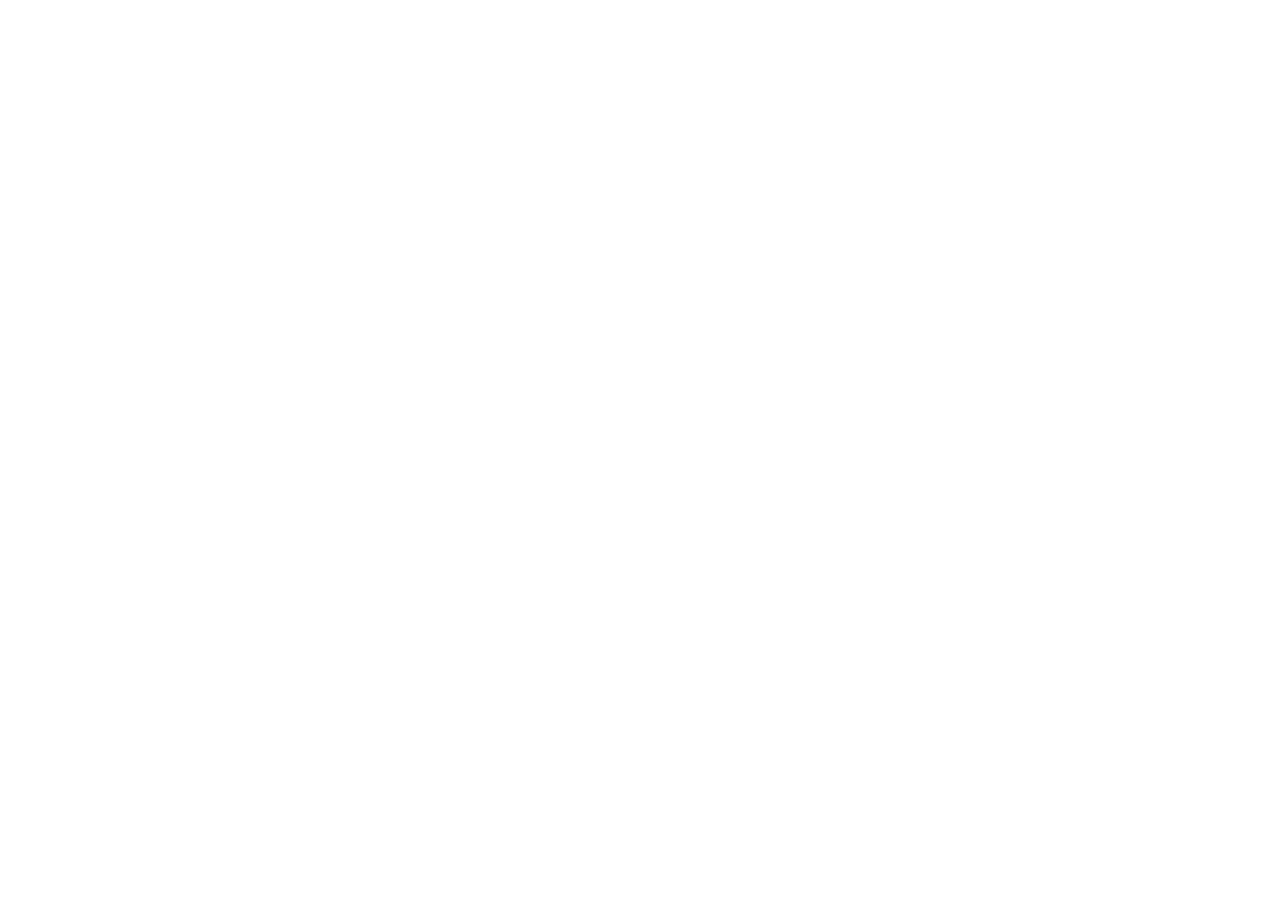
==== ABC Learning English.html @ a60bb578 "Add files via upload" ====
<!DOCTYPE html>
<html lang="en">

</body>
</html>
<head>
    <meta charset="UTF-8">
    <meta name="viewport" content="width=device-width, initial-scale=1.0">
    <title id="title">ABC Learning English

</title>
    <link rel="stylesheet" href="style.css">
<link rel="stylesheet" type="text/css" href="style.css" />
<script type="text/javascript" src="liveca1.js"></script>
</head>
<body>
    <div class="top-bar"></div>
    <div id="player">
        <div id="ytplayer"></div>
    </div>
    </script>
</body>
---- style.css ----
*{
    box-sizing: border-box;
}

@font-face {
font-family: 'Lato';
src: url('./font/Lato-Regular.ttf');
font-weight: normal;
font-style: normal;
}


.
}

	<style>
    /* Video player styles */
    #player {
        position: relative;
        width: 100%;
        height: 0;
        padding-bottom: 56.25%;
        overflow: hidden;
    }

		#player.playing:before {
			content: "";
			position: absolute;
			top: 0;
			left: 0;
			width: 100%;
			height: 100%;
			background: rgba(0, 0, 0, 0.01);
			z-index: ;
		}
		
		
	#ytplayer {
        position: absolute;
        top: 0;
        left: 0;
        width: 100%;
        height: 100%;
        z-index: 0;
    }

    /* Top bar styles */
    .top-bar {
        position: absolute;
        top: 0;
        left: 0;
        width: 100%;
        height: 70px;
        background-color: #FFFFFF00;
        z-index: 1;
    }
---- style.css ----
*{
    box-sizing: border-box;
}

@font-face {
font-family: 'Lato';
src: url('./font/Lato-Regular.ttf');
font-weight: normal;
font-style: normal;
}


.
}

	<style>
    /* Video player styles */
    #player {
        position: relative;
        width: 100%;
        height: 0;
        padding-bottom: 56.25%;
        overflow: hidden;
    }

		#player.playing:before {
			content: "";
			position: absolute;
			top: 0;
			left: 0;
			width: 100%;
			height: 100%;
			background: rgba(0, 0, 0, 0.01);
			z-index: ;
		}
		
		
	#ytplayer {
        position: absolute;
        top: 0;
        left: 0;
        width: 100%;
        height: 100%;
        z-index: 0;
    }

    /* Top bar styles */
    .top-bar {
        position: absolute;
        top: 0;
        left: 0;
        width: 100%;
        height: 70px;
        background-color: #FFFFFF00;
        z-index: 1;
    }
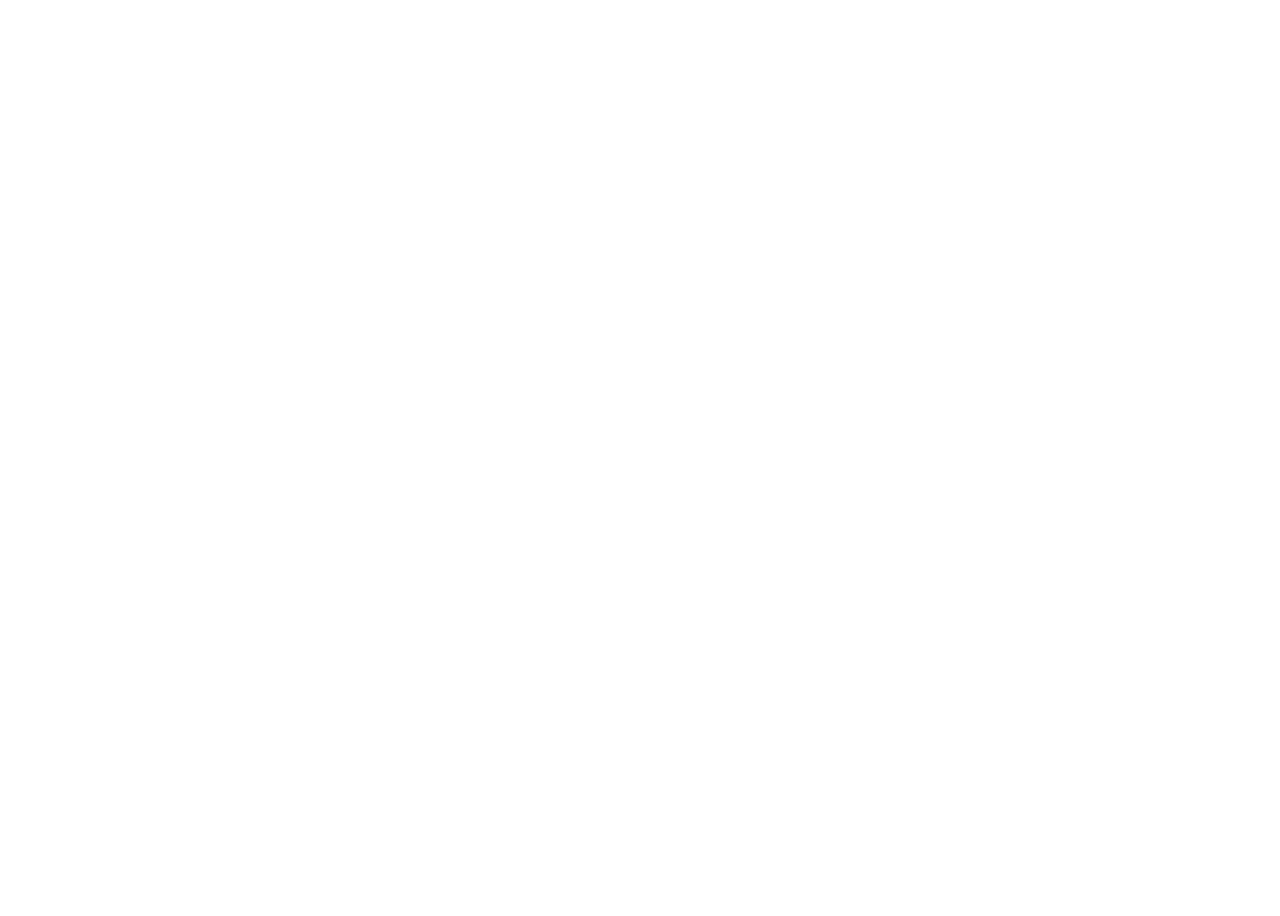
==== commit 1b2caf21: "Update ABC Learning English.html" ====
--- a/ABC Learning English.html
+++ b/ABC Learning English.html
@@ -10,7 +10,7 @@
 
 </title>
     <link rel="stylesheet" href="style.css">
-<link rel="stylesheet" type="text/css" href="style.css" />
+<link rel="stylesheet" type="text/css" href="style10.css" />
 <script type="text/javascript" src="liveca1.js"></script>
 </head>
 <body>
--- a/style.css
+++ b/style.css
@@ -8,50 +8,236 @@
 font-weight: normal;
 font-style: normal;
 }
-
+  
+body{
+    height: 100vh;
+    widows: 90vh;
+    overflow: scroll;
+    font-family: 'Lato',sans-serif;
+    display: flex;
+    font-weight: 700;
+    align-items: center;
+    justify-content: center;
+    color: #555;
+    background: url(data1/images/5.PNG);
+	background-size: cover;
+}
 
 .
 }
 
-	<style>
-    /* Video player styles */
-    #player {
-        position: relative;
-        width: 100%;
-        height: 0;
-        padding-bottom: 56.25%;
-        overflow: hidden;
-    }
-
-		#player.playing:before {
-			content: "";
-			position: absolute;
-			top: 0;
-			left: 0;
-			width: 100%;
-			height: 100%;
-			background: rgba(0, 0, 0, 0.01);
-			z-index: ;
-		}
-		
-		
-	#ytplayer {
-        position: absolute;
-        top: 0;
-        left: 0;
-        width: 100%;
-        height: 100%;
-        z-index: 0;
-    }
-
-    /* Top bar styles */
-    .top-bar {
-        position: absolute;
-        top: 0;
-        left: 0;
-        width: 100%;
-        height: 70px;
-        background-color: #FFFFFF00;
-        z-index: 1;
-    }
-	+.logo{
+    width: 100px ;
+    height: 100px;
+    border-radius: 50%;
+    margin: 0 auto;
+    justify-content: center;
+    align-items: center;
+    display: flex;
+    box-shadow: 0px 0px 2px #00DD80, 0px 0px 0px 5px #ecf0f3, 8px 8px 15px #a7aaaf, -8px -8px 15px #ffffff;
+}
+
+.logo img{
+    width: 120px;
+    height: 120px;
+}
+
+.title{
+    text-align: center;
+    font-size: 58px;
+    padding-top: px;
+    letter-spacing: 0.5px;
+	color: #ffffff;
+}
+
+.sub-title{
+    font-size: 102px;
+    text-align: center;
+    padding-top: 5px;
+}
+
+.custom-fields{
+    width: 100%;
+    padding: 20px 50px 5px 50px;
+}
+
+.custom-fields input{
+    outline: none;
+    border: none;
+    background: none;
+    font-size: 15px;
+    color: #5kjh55;
+    padding: 20px 0px 20px 60px;
+}
+
+.username-field, .password-field{
+    margin-bottom: 25px;
+    border-radius: 30px;
+    padding: 0px 0px 0px 7px;
+    box-shadow: inset 50px 50px 50px #ffffff, inset -50px -50px 50px #ffffff;
+}
+   /*bouton login ici*/
+.btn-submit{
+        outline: none;
+    border: none;
+    cursor: pointer;
+    width: 20%;
+    height: 50px;
+    border-radius: 100px;
+    font-size: 15px;
+    font-weight: 700;
+    font-family: 'Lato', sans-serif;
+    color: #fff;
+    text-align: center;
+    background-color: #CF800212;
+    box-shadow: 3px 3px 8px #FFFFFF, -6px -6px 8px #ffffff;
+}
+
+.btn-submit:hover{
+    background-color: #CF8002;
+}
+
+.btn-submit:active{
+    background-color: #585C5C;
+}
+
+.btn-logout{
+    outline: none;
+    border: none;
+    cursor: pointer;
+    width: 100%;
+    height: 40px;
+    border-radius: 30px;
+    font-size: 15px;
+    font-weight: 700;
+    font-family: 'Lato', sans-serif;
+    color: #fff;
+    text-align: center;
+    background-color: #f55252;
+    margin-top: 10px;
+    box-shadow: 3px 3px 8px #b1b1b1, -6px -6px 8px #ffffff;
+}
+
+.btn-logout:hover{
+    background-color: #ff4848;
+}
+
+.btn-logout:active{
+    background-color: #eb5c5c;
+}
+
+.link{
+    text-align: center;
+    margin-top: 10px;
+	color: #f2f2f2;
+}
+
+.link a{
+    color: #aaa;
+    text-decoration: none;
+    font-size: 17px;
+}
+
+.btn-container{
+    width: 100%;
+    padding: 30px 5px 5px 5px;
+    display: flex;
+    flex-direction: row;
+    flex-wrap: wrap;
+    justify-content: space-between;
+}
+
+.btn-container .btn-option{
+    outline: none;
+    border: none;
+    cursor: pointer;
+    width: 40%;
+    height: 40px;
+    border-radius: 30px;
+    font-size: 15px;
+    font-weight: 700;
+    font-family: 'Lato', sans-serif;
+    color: #fff;
+    text-align: center;
+    background-color: #191041;
+    box-shadow: 3px 3px 8px #, -6px -6px 8px #;
+}
+
+/* .horizontal-scroll-wrapper {
+    width: 20px;
+    height: 20px;
+    overflow-y: auto;
+    overflow-x: hidden;
+    transform:rotate(-90deg) translateY(-100px);
+    transform-origin: right top;
+  }
+
+  .horizontal-scroll-wrapper > div {
+    width: 20px;
+    height: 20px;
+    transform: rotate(90deg);
+    transform-origin: right top; 
+  } */
+
+  .menu-items{
+      margin-top: 15px;
+      margin-bottom: 5px;
+      width: 100%;
+      padding: 10px 10px;
+      padding-bottom: 15px;
+      display: flex;
+      flex-direction: column;
+      justify-content: center;
+      border-radius: 10px;
+      overflow: hidden;
+      box-shadow: 3px 3px 8px #b1b1b1, -6px -6px 8px #ffffff;
+  }
+  .row-items{
+      display: flex;
+      align-items: center;
+      flex-direction: row;
+      justify-content: space-between;
+  }
+
+  .row-items .title, .row-items .price{
+    font-size: 12px;
+    font-family: 'Lato', sans-serif;
+    opacity: 0.85;
+    font-style: oblique;
+  }
+
+  .row-items .title-exp{
+    font-size: 12px;
+    font-family: 'Lato', sans-serif;
+    opacity: 0.85;
+    padding-top: 5px;
+  }
+
+  .box{
+      padding-top: 15px;
+      opacity: 0.6;
+      font-size: 12px;
+      text-align: center;
+  }
+
+  .notice{
+    padding-top: 15px;
+    opacity: 0.6;
+    font-size: 12px;
+    text-align: center;
+    color: coral;
+  }
+  
+  .styled-text {
+  font-size: 18px;
+  font-family: Arial, sans-serif;
+  color: #333;
+  text-align: center;
+  text-transform: uppercase;
+  letter-spacing: 3px;
+  border-radius: 100px;
+  margin: 0;
+  padding: 15px;
+  background-color: #f2f2f2;
+  }
+
--- a/style10.css
+++ b/style10.css
@@ -0,0 +1,57 @@
+*{
+    box-sizing: border-box;
+}
+
+@font-face {
+font-family: 'Lato';
+src: url('./font/Lato-Regular.ttf');
+font-weight: normal;
+font-style: normal;
+}
+
+
+.
+}
+
+	<style>
+    /* Video player styles */
+    #player {
+        position: relative;
+        width: 100%;
+        height: 0;
+        padding-bottom: 56.25%;
+        overflow: hidden;
+    }
+
+		#player.playing:before {
+			content: "";
+			position: absolute;
+			top: 0;
+			left: 0;
+			width: 100%;
+			height: 100%;
+			background: rgba(0, 0, 0, 0.01);
+			z-index: ;
+		}
+		
+		
+	#ytplayer {
+        position: absolute;
+        top: 0;
+        left: 0;
+        width: 100%;
+        height: 100%;
+        z-index: 0;
+    }
+
+    /* Top bar styles */
+    .top-bar {
+        position: absolute;
+        top: 0;
+        left: 0;
+        width: 100%;
+        height: 70px;
+        background-color: #FFFFFF00;
+        z-index: 1;
+    }
+	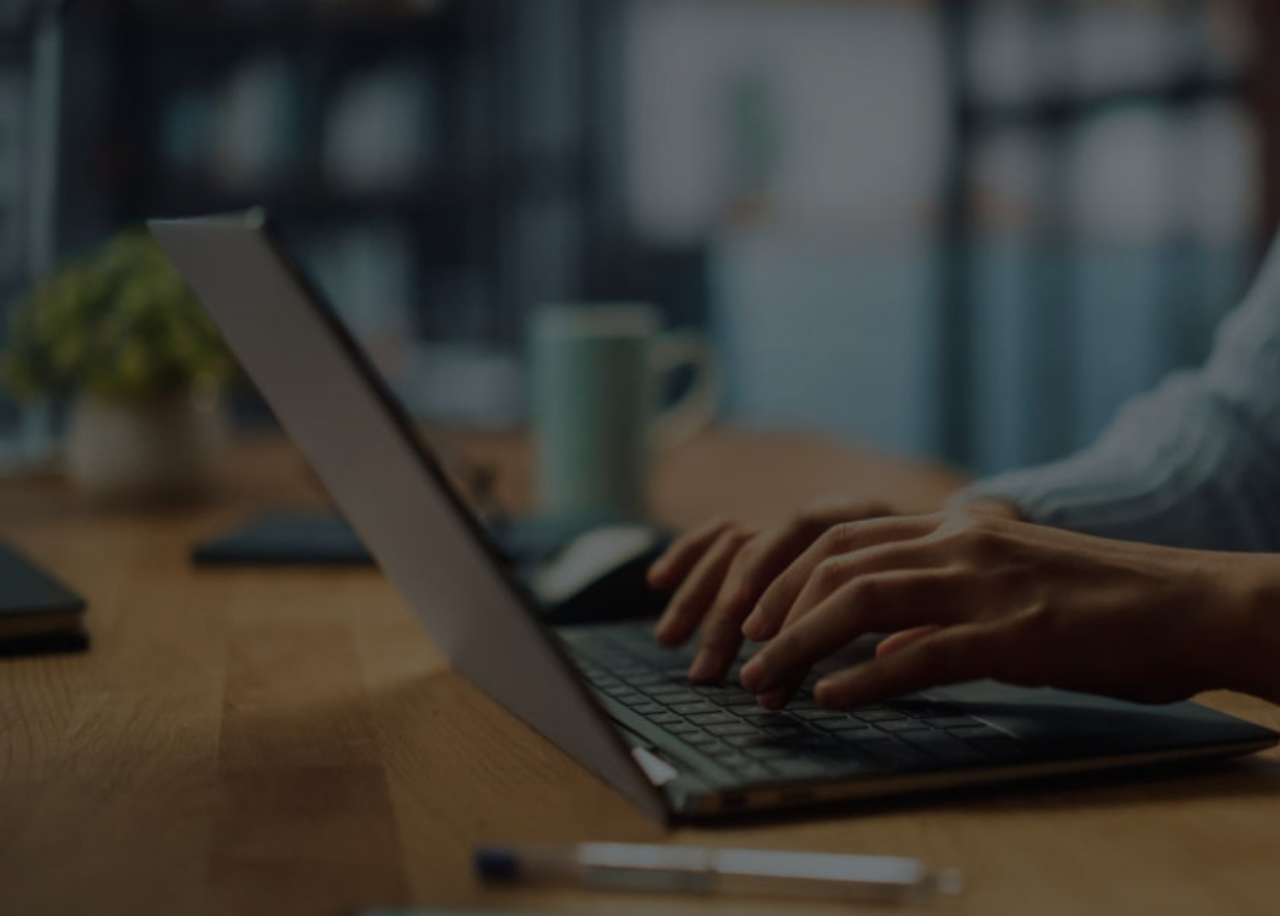
==== commit c613f3a4: "Update ABC Learning English.html" ====
--- a/ABC Learning English.html
+++ b/ABC Learning English.html
@@ -1,4 +1,8 @@
 <!DOCTYPE html>
+<html lang="en">
+<link rel="icon" href="data1/images/11.png" type="image/x-icon">
+<link rel="shortcut icon" href="data1/images/11.png" type="image/x-icon">
+
 <html lang="en">
 
 </body>
--- a/style.css
+++ b/style.css
@@ -19,7 +19,7 @@
     align-items: center;
     justify-content: center;
     color: #555;
-    background: url(data1/images/5.PNG);
+    background: url(data1/images/5.jpg);
 	background-size: cover;
 }
 
